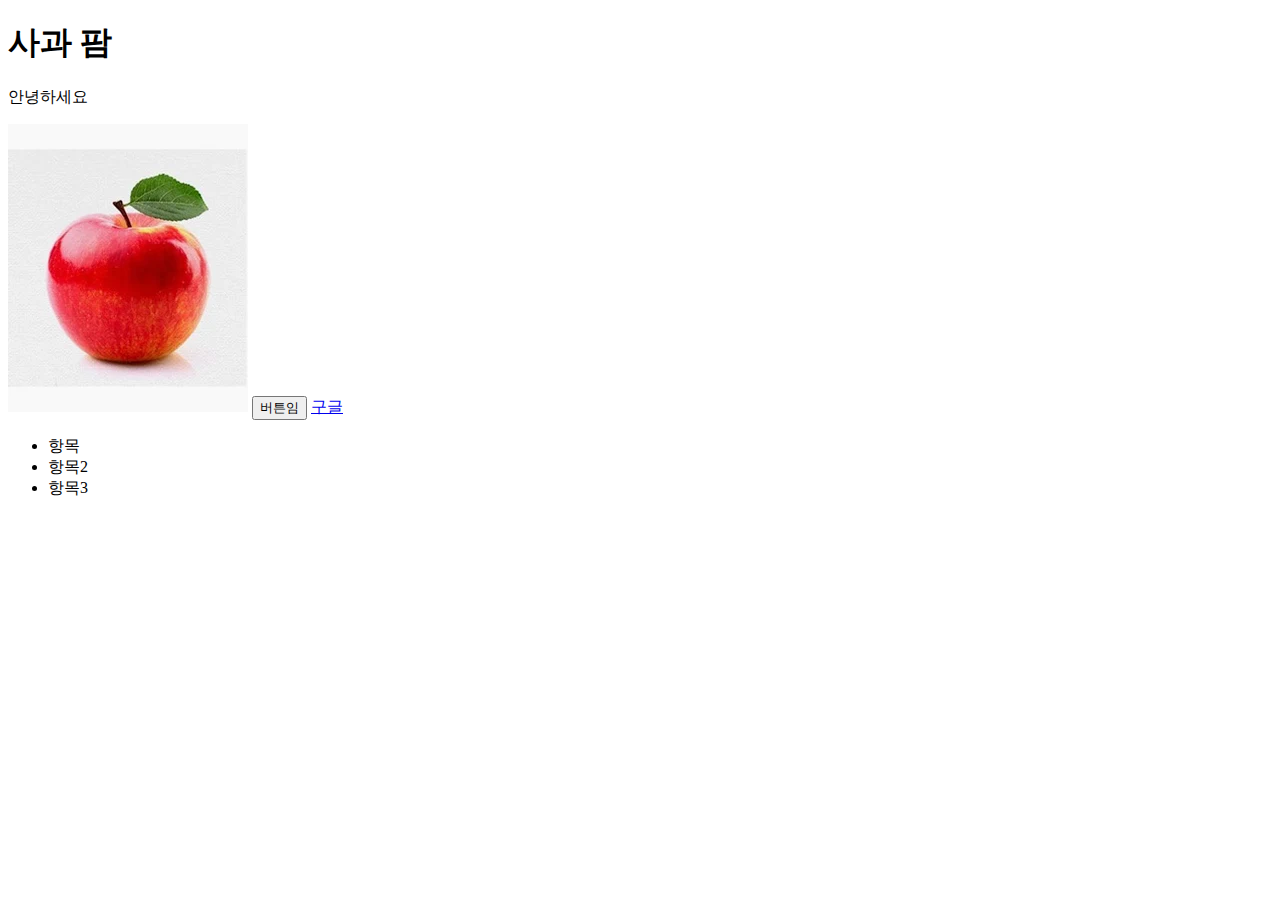
==== index.html @ 555f4853 "Create index.html" ====
<!DOCTYPE html>
<html>
    <head>
    <meta charset="UTF-8">
    <title>Document</title>
    </head>
    <body>
        <h1>사과 팜</h1>
        <p>안녕하세요</p>
        <img src="[data-uri]">
        <button>버튼임</button>
        <a href="https://google.com">구글
        </a>
        <ul>
            <li>항목</li>
            <li>항목2</li>
            <li>항목3</li>
        </ul>
    

    </body>
    </html>
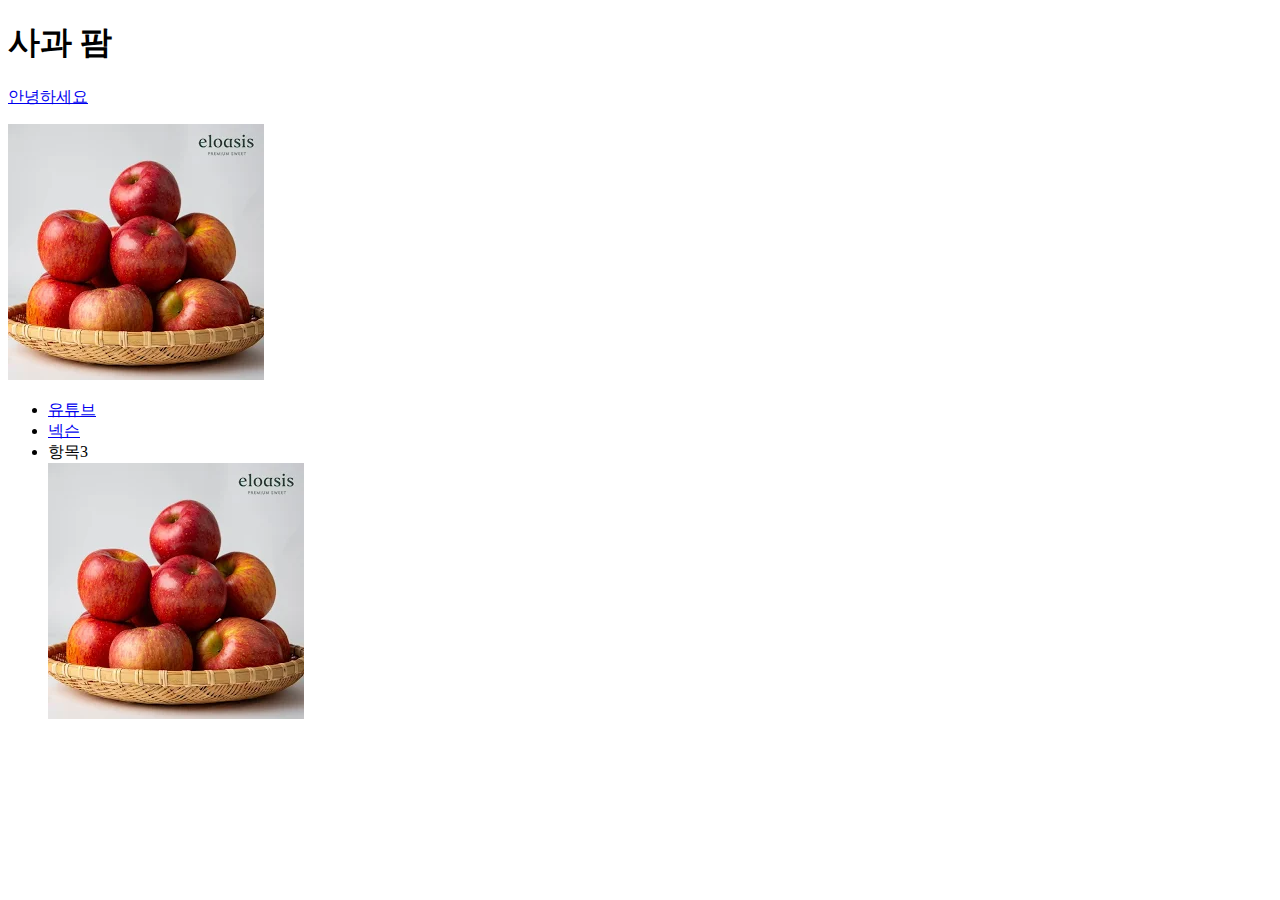
==== commit c36c9f39: "Update index.html" ====
--- a/index.html
+++ b/index.html
@@ -6,16 +6,14 @@
     </head>
     <body>
         <h1>사과 팜</h1>
-        <p>안녕하세요</p>
-        <img src="[data-uri]">
-        <button>버튼임</button>
-        <a href="https://google.com">구글
-        </a>
+        <p><a href="https://naver.com"> 안녕하세요</a></p>
+        <a href="https://google.com"><img src="[data-uri]"    </a>
         <ul>
-            <li>항목</li>
-            <li>항목2</li>
+            <li><a href="https://youtube.com">유튜브</a></li>
+            <li><a href="https://nexon.com">넥슨</a></li>
             <li>항목3</li>
-        </ul>
+            <img src="[data-uri]"
+/>        </ul>
     
 
     </body>
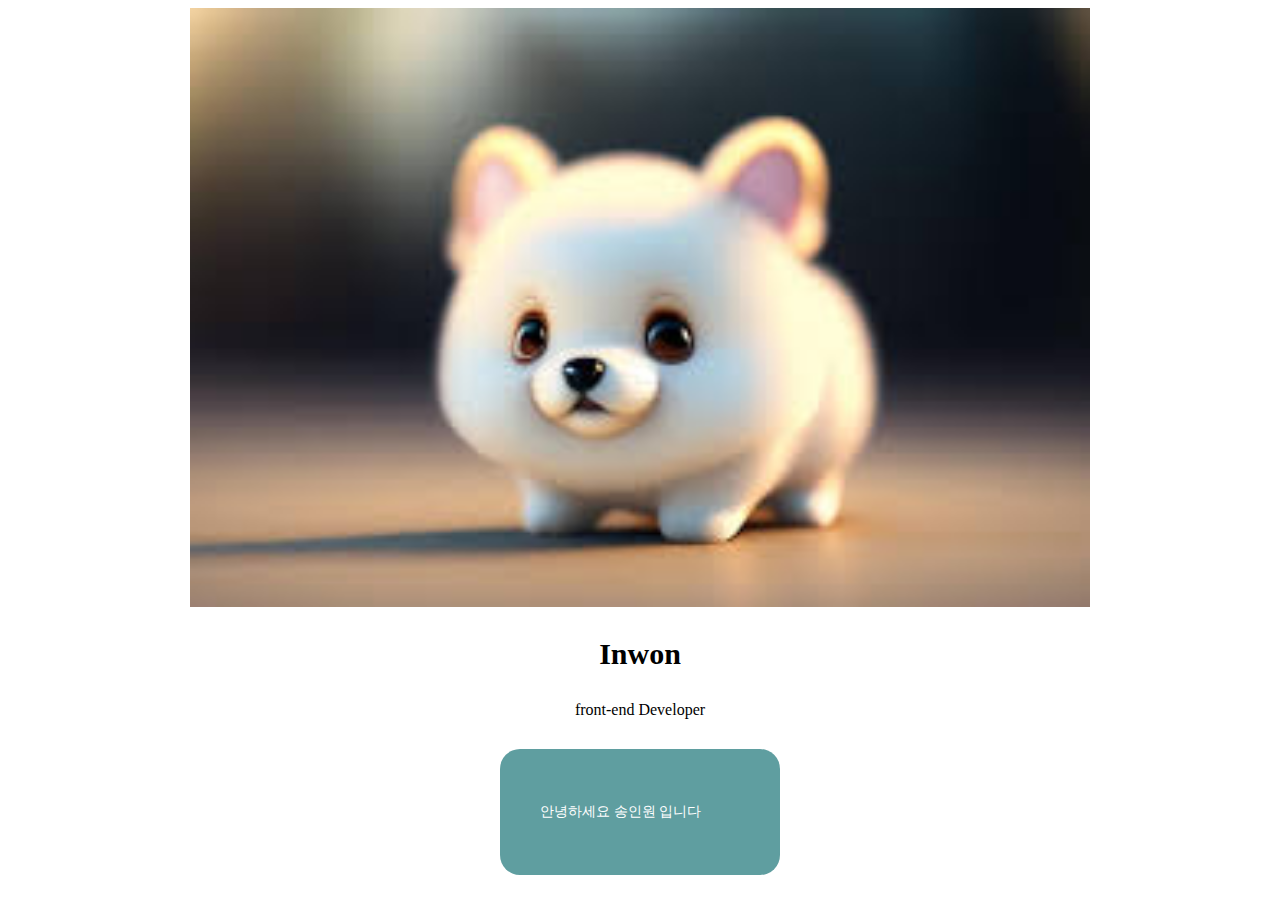
==== commit bbd6e852: "HTML/CSS" ====
--- a/index.html
+++ b/index.html
@@ -3,18 +3,22 @@
     <head>
     <meta charset="UTF-8">
     <title>Document</title>
+    <link href="css/main.css" rel="stylesheet">
     </head>
     <body>
-        <h1>사과 팜</h1>
-        <p><a href="https://naver.com"> 안녕하세요</a></p>
-        <a href="https://google.com"><img src="[data-uri]"    </a>
-        <ul>
-            <li><a href="https://youtube.com">유튜브</a></li>
-            <li><a href="https://nexon.com">넥슨</a></li>
-            <li>항목3</li>
-            <img src="[data-uri]"
-/>        </ul>
-    
+        
+        <img src="index.jpeg" class="profile">
+        <h3 class="song"> Inwon</h3>
+        <p class="content">front-end Developer</p>
+        <div class="box">
+            <p>안녕하세요 송인원 입니다</p>
+        </div>
 
-    </body>
-    </html>+        
+        
+        
+        
+        
+        </html>
+
+    </body>--- a/css/main.css
+++ b/css/main.css
@@ -0,0 +1,30 @@
+.profile {
+    width: 900px;
+ display: block;
+  margin-left: auto;
+   margin-right: auto
+}
+
+.song {
+    text-align-last: center;
+     font-size: 30px;
+}
+
+.content    {
+
+    text-align: center;
+
+}
+.box {
+    width: 200px;
+    background-color:cadetblue;
+    margin: 30px;
+    padding: 40px;
+    border-radius: 20px;
+  margin-left: auto;
+   margin-right: auto;
+   font-size: 14px;
+   color: white;
+   
+
+}
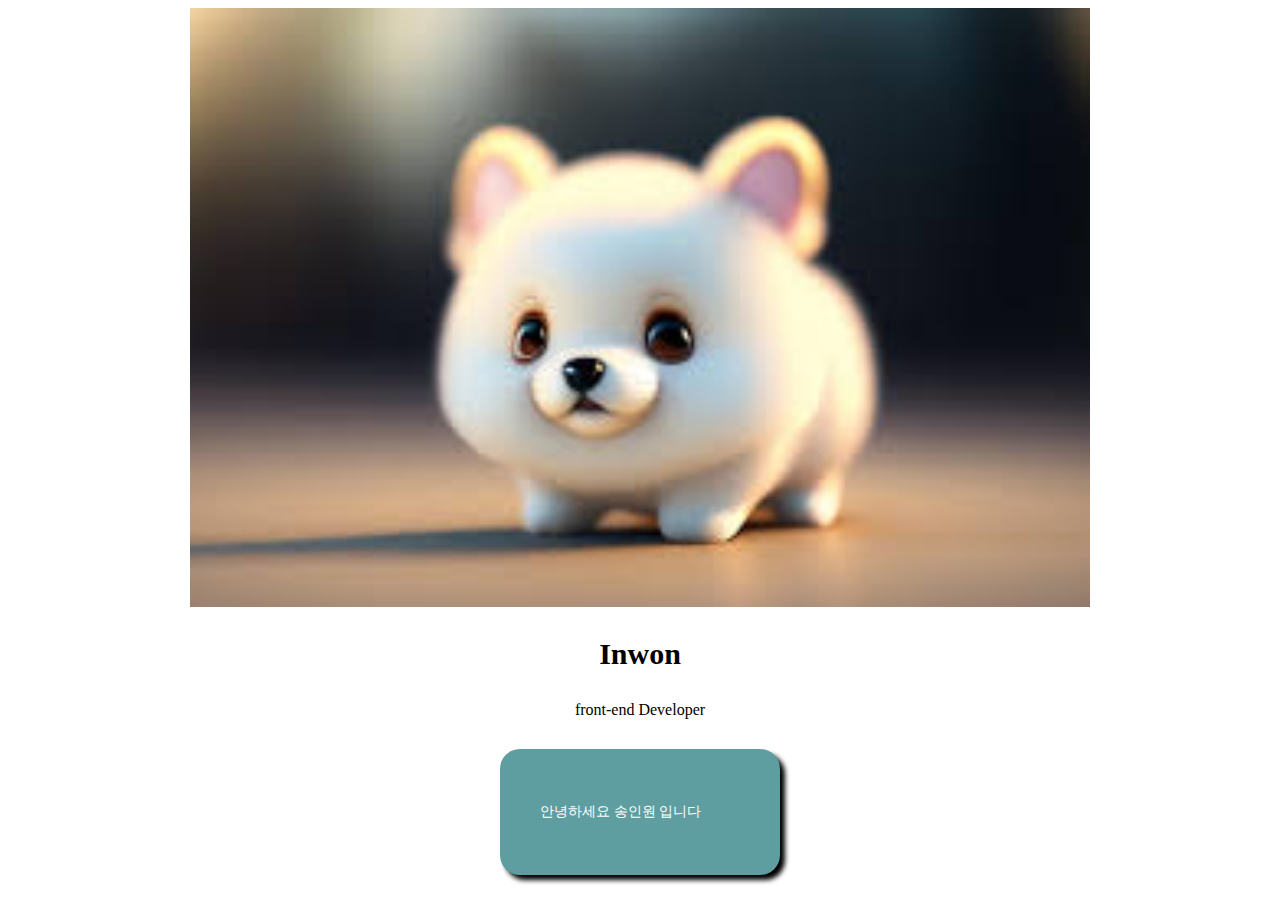
==== commit d250e59d: "feat : div , css 학습" ====
--- a/index.html
+++ b/index.html
@@ -11,7 +11,7 @@
         <h3 class="song"> Inwon</h3>
         <p class="content">front-end Developer</p>
         <div class="box">
-            <p>안녕하세요 송인원 입니다</p>
+            <p>안녕하세요  송인원   입니다</p>
         </div>
 
         
--- a/css/main.css
+++ b/css/main.css
@@ -25,6 +25,40 @@
    margin-right: auto;
    font-size: 14px;
    color: white;
+   box-shadow: black 5px 5px 5px ;
    
 
 }
+
+.container{
+    width: 800px;
+
+
+}
+
+.header {
+
+    width: 100%;
+    height: 50px;
+    background:aquamarine;
+
+}
+.left-menu {
+    width: 20%;
+    height: 400px;
+    background: cornflowerblue;
+    float: left;
+}
+
+.right {
+    width: 80%;
+    height: 400px;
+    background-color: coral;
+    float: left;
+}
+.footer {
+    width: 100%;
+    height: 100px;
+    background: grey; 
+    clear: both;
+}